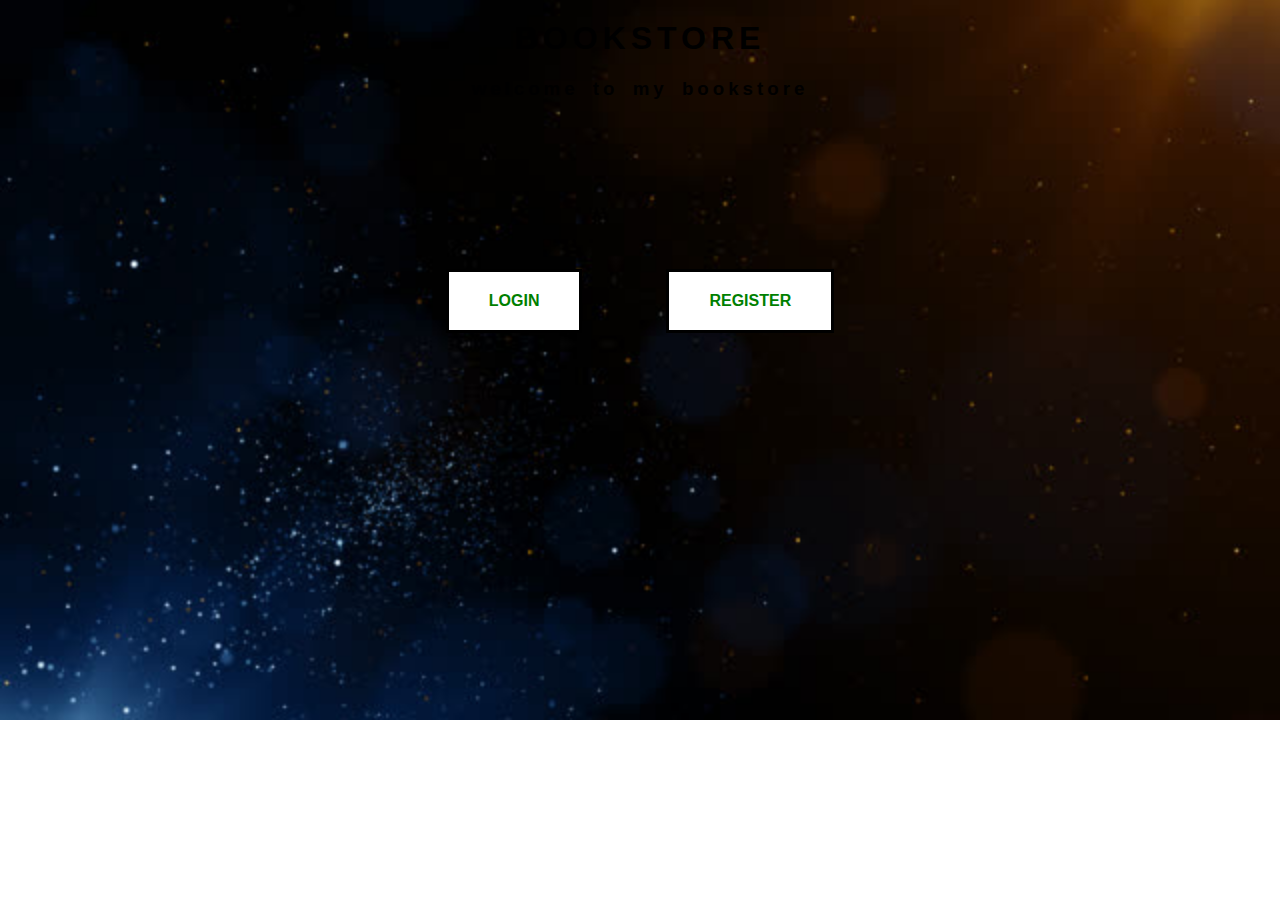
==== index.html @ a3975c14 "first commit" ====
<!DOCTYPE html>
<html>
    <head>
        <link rel="stylesheet" href="styling.css">
        <title>web page</title>

    </head>
    <body class="index">
        <center>
                <h1 class="a">BOOKSTORE</h1>
                <h3>welcome to my bookstore</h3>    
        </center>
    <div>
        <center>
            <a class="login" href="login.html">LOGIN</a>
            <a class="register" href="register.html">REGISTER</a>
        </center>
    </div>

    </body>
</html>
---- styling.css ----
body{
    background-image: url("background.jpg");
    background-size: cover;
    background-repeat: no-repeat;
   

}

h1.a{
    margin-top:20px ;
    font-family:'Franklin Gothic Medium', 'Arial Narrow', Arial, sans-serif;
    letter-spacing: 5px;
}

h3{
    font-family: 'Franklin Gothic Medium', 'Arial Narrow', Arial, sans-serif;
    letter-spacing: 4px;
    word-spacing: 5px;
}
.login{
    margin: 150px 40px 50px 20px; 
}
.register{
    margin: 150px 20px 50px 40px;
}

a.login:link ,a.login:visited{
    background-color: white;
    text-align: center;
    padding: 20px 40px;
    text-decoration: none;
    display: inline-block;
    color:green ;
    font-family:'Trebuchet MS', 'Lucida Sans Unicode', 'Lucida Grande', 'Lucida Sans', Arial, sans-serif;
    font-weight: 800;
    border-style: solid;
    border-color: black;
}
a.login:hover,a.login:active{
    background-color: lightcoral;
    color: black;
}
a.register:link ,a.register:visited{
    background-color: white;
    text-align: center;
    padding: 20px 40px;
    text-decoration: none;
    display: inline-block;
    color:green ;
    font-family:'Trebuchet MS', 'Lucida Sans Unicode', 'Lucida Grande', 'Lucida Sans', Arial, sans-serif;
    font-weight: 800;
    border-style: solid;
    border-color: black;
}
a.register:hover,a.register:active{
    background-color: lightcoral;
    color: black;
}
h1.b{
    font-family:Verdana, Geneva, Tahoma, sans-serif;
    font-size: 20px;
    text-align: center;
}
form{
    text-align: center;
    margin-top: 100px;
    font-family: Verdana, Geneva, Tahoma, sans-serif;
    font-weight: 700;
}
   

.username,.password,.date,.gender,.email,.number{
    margin-left: 50px;
    border-style: solid;
    border-radius: 10px;
    padding: 20px;
}
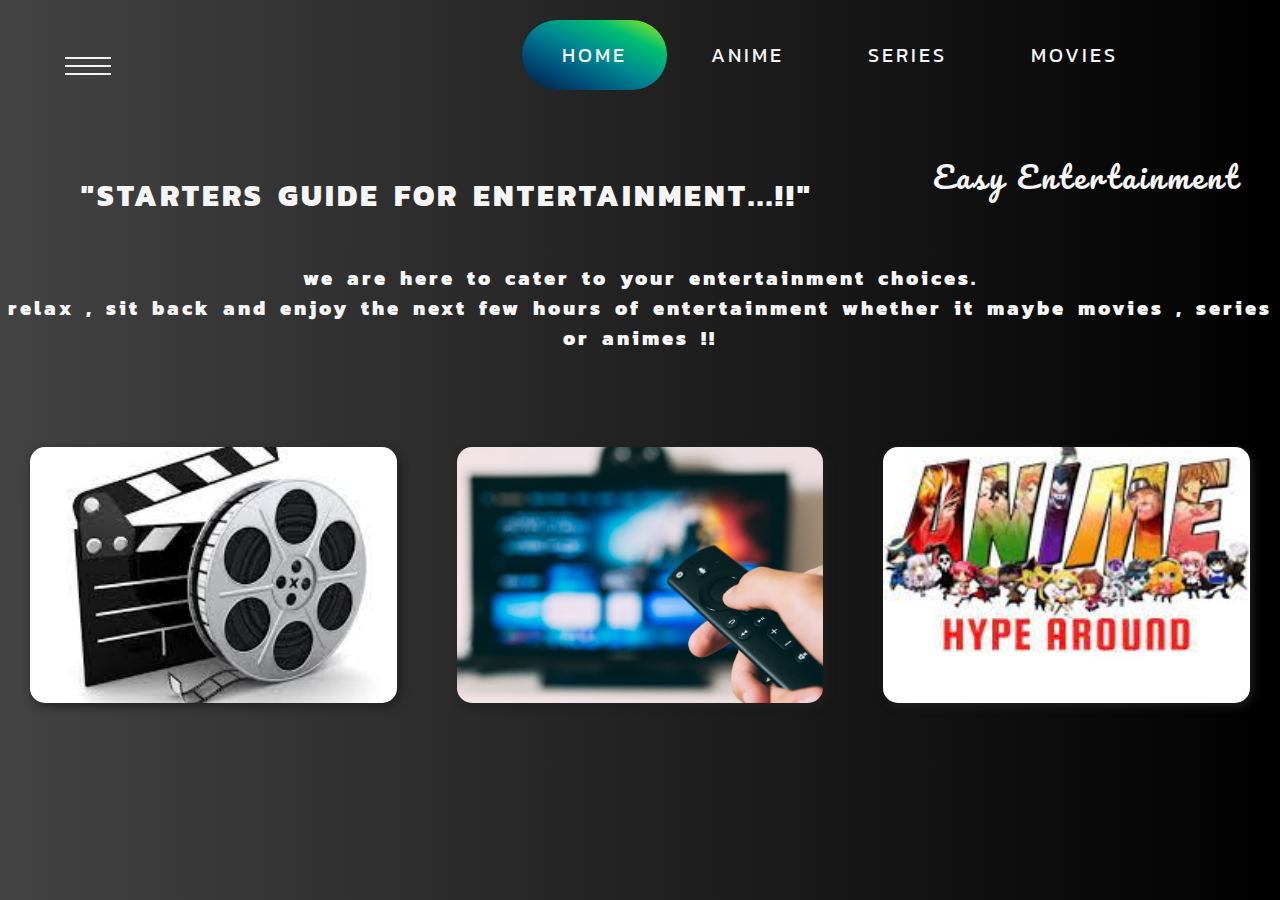
==== commit 16b9ec5c: "index" ====
--- a/index.html
+++ b/index.html
@@ -1,21 +1,92 @@
-<!DOCTYPE html>
 <html>
-    <head>
-        <link rel="stylesheet" href="styling.css">
-        <title>web page</title>
+  <head>
+    <title>home page</title>
+    <link rel="stylesheet" href="styles.css" />
+    <link rel="icon" type="image/x-icon" href="img/video-player.png">
+  </head>
 
-    </head>
-    <body class="index">
-        <center>
-                <h1 class="a">BOOKSTORE</h1>
-                <h3>welcome to my bookstore</h3>    
-        </center>
-    <div>
-        <center>
-            <a class="login" href="login.html">LOGIN</a>
-            <a class="register" href="register.html">REGISTER</a>
-        </center>
+  <body class="homepage">
+    <ul>
+      <li class="homebutton" id="two"><a href="#">HOME</a></li>
+      <li><a href="anime.html">ANIME</a></li>
+      <li><a href="series.html">SERIES</a></li>
+      <li><a href="movie.html">MOVIES</a></li>
+      <li id="one">Easy Entertainment</li>
+    </ul>
+    <div class="hamburger-menu">
+      <input id="menu__toggle" type="checkbox" />
+      <label class="menu__btn" for="menu__toggle">
+        <span></span>
+      </label>
+  
+      <ul class="menu__box">
+        <li><a class="menu__item" href="login.html">Login</a></li>
+        <li><a class="menu__item" href="about.html">About</a></li>
+        <li><a class="menu__item" href="movieslider.html">Movie Slides</a></li>
+        <li><a class="menu__item" href="seriesslider.html">Series Slides</a></li>
+        <li><a class="menu__item" href="animeslider.html">Anime Slides</a></li>
+      </ul>
+      </div>
+
+
+  <!-- <h1 style="font-family: 'Dancing Script', cursive ;  text-align:  center;">
+    EASY ENTERTAINMENT
+  </h1> -->
+
+
+
+
+    <div class="moto">
+      "starters guide for entertainment...!!"<br /><br />
+      <p>
+        We are here to cater to your entertainment choices.<br />
+        relax , sit back and enjoy the next few hours of entertainment whether
+        it maybe movies , series or animes !!
+
+      </p>
     </div>
-
-    </body>
-</html> +    <div class="selection">
+      <div class="options1">
+        <a href="#">
+          <img class="image" />
+          <div class="hiddentxt">
+            <div class="txt">
+              <h1>MOVIES</h1>
+              <br /><br />
+              <h3>
+                "No good movie is too long and no bad movie is short enough"
+              </h3>
+            </div>
+          </div>
+        </a>
+      </div>
+      <div class="options2">
+        <img class="image" />
+        <a href="#">
+        <div class="hiddentxt">
+          <div class="txt">
+            <h1>SERIES</h1>
+            <br /><br />
+            <h3>
+              " GRAB SOME SNACKS AND BINGE WATCH YOUR FAVOURITE TV SHOWS HERE"
+            </h3>
+          </div>
+        </div></a>
+      </div>
+      <div class="options3">
+        <a href="#">
+          <img class="image" />
+          <div class="hiddentxt">
+            <div class="txt">
+              <h1>ANIME</h1>
+              <br /><br />
+              <h3>
+                "WANNA START WATCHING ANIME .. YOU'VE COME TO THE RIGHT PLACE!!
+              </h3>
+            </div>
+          </div></a
+        >
+      </div>
+    </div>
+  </body>
+</html>
--- a/styles.css
+++ b/styles.css
@@ -0,0 +1,564 @@
+@import url("https://fonts.googleapis.com/css2?family=Kanit&display=swap");
+@import url('https://fonts.googleapis.com/css2?family=Pacifico&display=swap');
+* {
+  padding: 0;
+  margin: 0;
+  font-family: "Kanit", "sans-serif";
+}
+ul {
+  list-style: none;
+  /* background-color: #252525; */
+  justify-content: center;
+  text-align: center;
+}
+.homebutton {
+  border-radius: 40px;
+  background-image: linear-gradient(
+    to right top,
+    #051937,
+    #004d7a,
+    #008793,
+    #00bf72,
+    #a8eb12
+  );
+}
+ul li {
+  display: inline-block;
+  margin-block: 20px;
+  padding: 20px 40px;
+  font-size: 20px;
+  font-family: "Kanit", sans-serif;
+  letter-spacing: 3px;
+  
+}
+
+
+li a {
+  text-decoration: none;
+  color: whitesmoke;
+}
+body.homepage {
+  background-image: linear-gradient(to right, #434343 0%, black 100%);
+  font-family: "Kanit", sans-serif;
+  overflow-x: hidden;
+  
+}
+.selection {
+  justify-content: space-evenly;
+  display: flex;
+  margin-top: 5%;
+  color: black;
+  font-weight: bold;
+  letter-spacing: 3px;
+}
+.options1,
+.options2,
+.options3 {
+  padding: 10%;
+
+  margin: 30px;
+  border-radius: 15px;
+  position: relative;
+  width: 50%;
+  /* background-image: url("img/movie.jpg");
+  background-size: cover; */
+  box-shadow: 3px 3px 10px #202020;
+}
+.options1 {
+  background-image: url("img/movlogo.jpg");
+  background-size: cover;
+  background-position: center;
+  background-repeat: no-repeat;
+}
+.options2 {
+  background-image: url("img/weblogo.jpg");
+  background-size: cover;
+  background-position: center;
+  background-repeat: no-repeat;
+}
+.options3 {
+  background-image: url("img/anilogo.jpg");
+  background-size: cover;
+  background-position: center;
+  background-repeat: no-repeat;
+}
+
+.hiddentxt {
+  position: absolute;
+  bottom: 0;
+  left: 0;
+  right: 0;
+  /* background-image: linear-gradient(to right, #0f0c29, #302b63, #24243e); */
+  background-color: #062639;
+  overflow: hidden;
+  width: 100%;
+  height: 0;
+  transition: 0.5s ease;
+  border-radius: 15px;
+  color: whitesmoke;
+}
+.image {
+  display: flex;
+  width: 100%;
+  height: auto;
+}
+.txt {
+  font-size: 20px;
+  position: absolute;
+  overflow: hidden;
+  padding-top: 50%;
+  padding-left: 50%;
+  transform: translate(-50%, -50%);
+  -ms-transform: translate(-50%, -50%);
+}
+.options1:hover .hiddentxt {
+  height: 100%;
+  box-shadow: 2px 2px 25px #429e9d;
+}
+.options2:hover .hiddentxt {
+  height: 100%;
+  box-shadow: 2px 2px 25px #429e9d;
+
+}
+.options3:hover .hiddentxt {
+  height: 100%;
+  box-shadow: 2px 2px 25px #429e9d;
+
+}
+h1 {
+  text-align: center;
+  padding-top: 10%;
+}
+h3 {
+  padding-left: 20%;
+  text-transform: uppercase;
+}
+.moto {
+  color: whitesmoke;
+  font-size: 30;
+  text-align: center;
+  padding-top: 50px;
+  text-transform: uppercase;
+  font-weight: 800;
+  letter-spacing: 3px;
+  word-spacing: 5px;
+}
+p {
+  font-size: 20px;
+  text-transform: lowercase;
+}
+.movieheading,
+.seriesheading,
+.animeheading {
+  color: whitesmoke;
+  padding-left: 50px;
+  padding-top: 10px;
+}
+header {
+  font-size: 50;
+  text-transform: uppercase;
+  font-weight: 800;
+  letter-spacing: 3px;
+  color: whitesmoke;
+}
+.description {
+  font-size: 20px;
+  font-weight: 600;
+  letter-spacing: 2px;
+  color: whitesmoke;
+}
+/* .selectgenre , .selectlanguage{
+  font-size: 20px;
+  font-weight: 600;
+  letter-spacing: 2px;
+  color: whitesmoke;
+  padding-left: 50px;
+  margin-top: 80px;
+}
+.btn {
+  display: inline-block;
+  padding: 20px;
+  margin-left: 50px;
+  margin-top: 30px;
+  margin-right: 30px;
+  font-family: "Kanit", "sans-serif";
+  font-size: 20px;
+  border: none;
+  border-radius: 10%;
+  text-transform: uppercase;
+  background-image: linear-gradient(to right, #a29bfe, #55efc4);
+  transition: transform 0.2s; */
+
+.btn:hover {
+  transform: scale(1.25);
+  cursor: pointer;
+}
+.btn.active {
+  color: #cc0000;
+}
+/* .movies {
+ display: inline-block;
+  margin: 50px;
+ border-radius: 25px;
+ box-sizing: border-box;
+}
+body.moviepage {
+  background-color: #28231d;
+  overflow-x: hidden;
+  font-family: "Kanit", sans-serif;
+}
+.title {
+  color: whitesmoke;
+  text-align: center;
+  text-transform: uppercase;
+  font-size: 25;
+}
+.watchbtn {
+  border-color: #cc0000;
+  border-style: solid;
+  border-radius: 50px;
+  margin: auto;
+  padding: 10px ;
+  font-weight: 900 ;
+  font-size: 16;
+  background-color: #cc0000;
+  color: whitesmoke;
+  letter-spacing: 2px;
+  width: 150px;
+  
+
+  transition: transform 0.2s;
+
+}
+.watchbtn:hover{
+  transform: scale(1.15);
+ cursor: pointer;
+}
+.movies:hover{
+  box-shadow:  2px 2px 15px #004d7a;
+  background-color: #49443e;
+}
+.img{
+  transition: 0.5s ease;
+
+}
+:hover{
+  transform: scale(1.25);
+
+} */
+
+.movcontainer {
+  margin-top: 50px;
+  display: grid;
+  grid-template-columns: repeat(5, 1fr);
+  gap: 2rem;
+  text-align: center;
+  place-items: center;
+  padding: 1rem;
+}
+.movies {
+  box-shadow: 2px 2px 10px cyan;
+  padding: 2rem;
+  border-radius: 20px;
+}
+/* .btn:active{
+  color: #cc0000;
+} */
+
+.pic {
+  border-radius: 20px;
+  overflow: hidden;
+}
+
+.img {
+  transition: 0.5s ease;
+  width: 220px;
+  height: 300px;
+}
+
+img:hover {
+  transform: scale(1.25);
+}
+body.moviepage,
+body.seriespage,
+body.animepage ,
+body.aboutpage{
+  background-image: linear-gradient(to right, #252525 0%, black 100%);
+  overflow-x: hidden;
+  font-family: "Kanit", sans-serif;
+}
+.title {
+  color: whitesmoke;
+  text-align: center;
+  text-transform: uppercase;
+  /* font-size: 25; */
+  max-width: 200px;
+  height: 50px;
+  margin-block: 10px;
+  letter-spacing: 2px;
+}
+
+.watchbtn {
+  border-color: #cc0000;
+  border-style: solid;
+  border-radius: 50px;
+  margin: auto;
+  padding: 10px;
+  font-weight: 900;
+  font-size: 16;
+  background-color: #cc0000;
+  color: whitesmoke;
+  letter-spacing: 2px;
+  width: 150px;
+
+  transition: transform 0.2s;
+}
+.watchbtn:hover {
+  transform: scale(1.15);
+  cursor: pointer;
+}
+
+.sercontainer,
+.anicontainer {
+  margin-top: 50px;
+  display: grid;
+  grid-template-columns: repeat(5, 1fr);
+  gap: 2rem;
+  text-align: center;
+  place-items: center;
+  padding: 1rem;
+}
+
+.series {
+  box-shadow: 2px 2px 10px rgb(245, 97, 181);
+  padding: 2rem;
+  border-radius: 20px;
+}
+.anime {
+  box-shadow: 2px 2px 10px #00ff4c;
+  padding: 2rem;
+  border-radius: 20px;
+}
+
+.title {
+  color: whitesmoke;
+  text-align: center;
+  text-transform: uppercase;
+  /* font-size: 25; */
+  max-width: 200px;
+  height: 50px;
+  margin-block: 10px;
+}
+
+#menu__toggle {
+  opacity: 0;
+}
+#menu__toggle:checked + .menu__btn > span {
+  transform: rotate(45deg);
+}
+#menu__toggle:checked + .menu__btn > span::before {
+  top: 0;
+  transform: rotate(0deg);
+}
+#menu__toggle:checked + .menu__btn > span::after {
+  top: 0;
+  transform: rotate(90deg);
+}
+#menu__toggle:checked ~ .menu__box {
+  left: 0 !important;
+}
+.menu__btn {
+  position: fixed;
+  margin: 35px;
+  top: 20px;
+  left: 20px;
+  width: 26px;
+  height: 26px;
+  cursor: pointer;
+  z-index: 2;
+}
+.menu__btn > span,
+.menu__btn > span::before,
+.menu__btn > span::after {
+  display: block;
+  position: absolute;
+  width: 100%;
+  height: 2px;
+  background-color: whitesmoke;
+  transition-duration: .25s;
+}
+.menu__btn > span::before {
+  content: '';
+  top: -8px;
+  
+}
+.menu__btn > span::after {
+  content: '';
+  top: 8px;
+  
+}
+.menu__box {
+  display: block;
+  position: fixed;
+  top: 0;
+  left: -100%;
+  width: 300px;
+  height: 100%;
+  margin: 0;
+  padding: 80px 0;
+  z-index: 1;
+  list-style: none;
+  background-color:  #062639;
+  box-shadow: 2px 2px 6px   #429e9d;
+
+  transition-duration: .5s;
+}
+.menu__item {
+  display: block;
+  padding: 12px 24px;
+  color: whitesmoke;
+  font-size: 20px;
+  font-weight: 600;
+  text-decoration: none;
+  transition-duration: .25s;
+}
+.menu__item:hover {
+  transform: scale(1.75);
+  }
+
+body.loginpage{
+  overflow: hidden;
+background-image: url("img/c2.jpeg");
+background-position: center;
+background-repeat: no-repeat;
+background-size: cover;
+}
+.card{
+  border:  1px solid black;
+  margin-top: 70px; 
+text-align: center;
+  width: 500px;
+  height: 500px;
+  color: whitesmoke;
+  border-radius: 25px;
+  box-shadow: 4px 4px 65px #004d7a;
+  letter-spacing: 3px;
+  background-color: #252525;
+  float: left;
+}
+
+input[type="text"]{
+  margin-top: 80px;
+  background: none;
+  width: 350px;
+  height: 50px;
+border: none;
+padding: 20px;
+color: whitesmoke;
+
+
+}
+
+
+input[type="password"]{
+  background: none;
+  width: 350px;
+  height: 50px;
+border: none;
+padding: 20px;
+color: whitesmoke;
+
+margin-top: 50px;
+}
+
+#btn{
+  display: block;
+  margin-left: 200px;
+  margin-block: 60px;
+  width: 100px;
+  /* height: 40px; */
+  border-radius: 20px;
+  padding: 20px;
+  background-image: linear-gradient(
+    to right top,
+    #051937,
+    #004d7a,
+    #008793,
+    #00bf72,
+    #a8eb12
+  );
+font-weight: 800;
+border-style: none;
+box-shadow: 2px 2px 70px #252525;
+}
+
+  .logintitle{
+    font-family: 'Pacifico', cursive;
+    color: #202020;
+    margin-block: 130px;
+    margin-left: 100px;
+   text-decoration: underline;
+
+  
+  }
+
+  #one{
+    float:right;
+    color: whitesmoke;
+     font-family: 'Pacifico', cursive;
+    font-size: 30 ;
+  }
+
+  #two{
+    margin-left: 400px;
+  }
+
+  body.aboutpage{
+    overflow: hidden;
+  }
+  .rohan,.pun{
+    width: 400px;
+    height: 600px;
+    margin: 5% 250px;
+    display: inline-block ;
+    box-shadow:2px 2px 30px #00bf72;
+border-radius: 20px;
+background-color: grey;
+opacity: 0.3;
+transition: 0.5s;
+font-weight: 900;
+
+  }
+  .mypic,.herpic{
+    border-radius: 50%;
+    margin: 30px 25%;
+    width: 50%;
+    height: 30%;
+    box-shadow: 2px 2px 40px white ;
+  }
+  .contact{
+    width: 70%;
+    margin: 10%;
+    padding: 10px;
+    border-radius: 20px;
+  }
+  label{
+    margin: 10px;
+    display: block;
+    padding: 10px;
+    text-align: center;
+    }
+    .rohan:hover,.pun:hover{
+      transform: scale(1.15);
+      opacity: 1;
+
+    }
+    .mypic{
+      background-image: url("img/roh.jpeg");
+      background-position: center;
+      background-size: cover;
+    }
+    .herpic{
+      background-image: url("img/pun.png");
+      background-position: center;
+    }